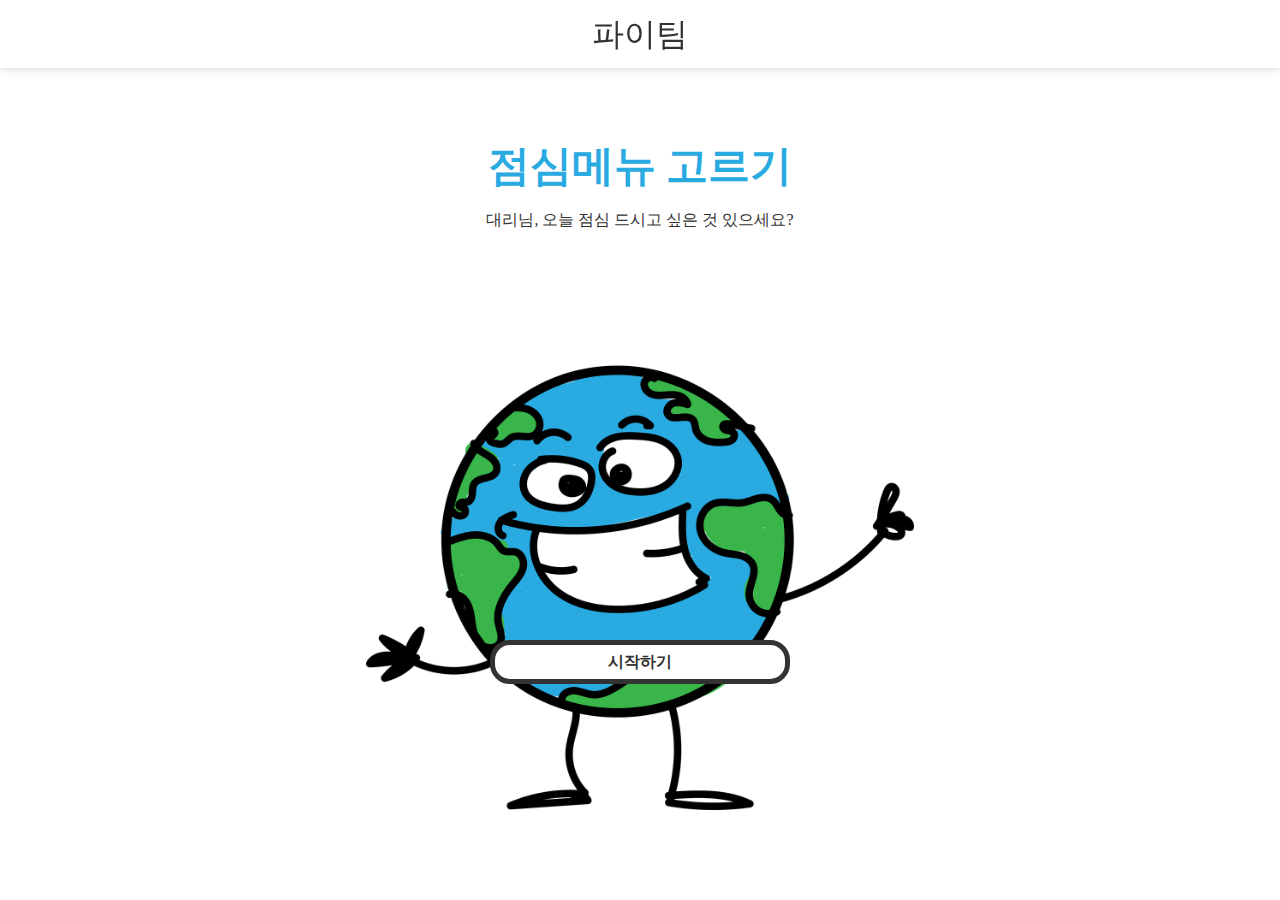
==== index.html @ 796ad091 "1page - Landing start / 2page - Character info 가이드 마크업" ====
<!DOCTYPE html>
<html lang="en">
<head>
    <meta charset="UTF-8">
    <meta http-equiv="X-UA-Compatible" content="IE=edge">
    <meta name="viewport" content="width=device-width, initial-scale=1.0">
    <title>파이팀!!!!!!</title>
    <link rel="stylesheet" href="css/common.css">
    <link rel="stylesheet" href="css/style.css">
    <script src="https://code.jquery.com/jquery-3.5.1.min.js" integrity="sha256-9/aliU8dGd2tb6OSsuzixeV4y/faTqgFtohetphbbj0=" crossorigin="anonymous"></script>
    <script src="js/common.js"></script>
</head>
<body>
    <div id="wrap">
        <header id="header">
            <h1>파이팀</h1>
        </header>
        <div id="container" class="pr">
            <div id="contents">
                <h2>점심메뉴 고르기</h2>
                <p>대리님, 오늘 점심 드시고 싶은 것 있으세요?</p>
                <a href="./sub1.html" id="startBtn" class="pa">시작하기</a>
            </div>
        </div>
    </div>
</body>
</html>
---- css/common.css ----
@import url('reset.css');


.pr{position: relative;}
.pa{position: absolute}

#hidden{width: 1px; height: 1px; color: #fff; position: relative; left: -999999999%; overflow: hidden; font-size: 0px;}

#header{overflow: hidden; position: fixed; width: 100%; text-align: center; font-size: 32px; padding: 10px; box-shadow: 0 -2px 11px #bbb; z-index: 999;}

#container{position: relative; overflow: hidden; height: 100vh; text-align: center;}
---- css/style.css ----
#contents {
  height: 100vh;
  text-align: center;
}

#contents:after {
  content: '';
  display: block;
  width: 100%;
  height: 50%;
  position: absolute;
  left: 0;
  bottom: 10vh;
  background: url(../images/earth.png) center no-repeat;
  background-size: contain;
  animation: rotate_image 10s linear infinite;
  transform-origin: 50% 50%;
}

#contents h2 {
  font-size: 42px;
  font-weight: 700;
  color: #29abe2;
  padding: 15vh 0 10px;
}

#contents #startBtn {
  display: inline-block;
  font-weight: 700;
  width: 300px;
  border: 5px solid #333;
  border-radius: 20px;
  background: #fff;
  padding: 5px;
  left: 50%;
  bottom: 24vh;
  z-index: 100;
  margin-left: -150px;
}

#contents #startBtn:hover {
  transform: scale(1.1);
  transform-origin: center;
  transition: all .2s ease-in-out;
}

@keyframes rotate_image {
  100% {
    transform: rotate(360deg);
  }
}
/*# sourceMappingURL=style.css.map */
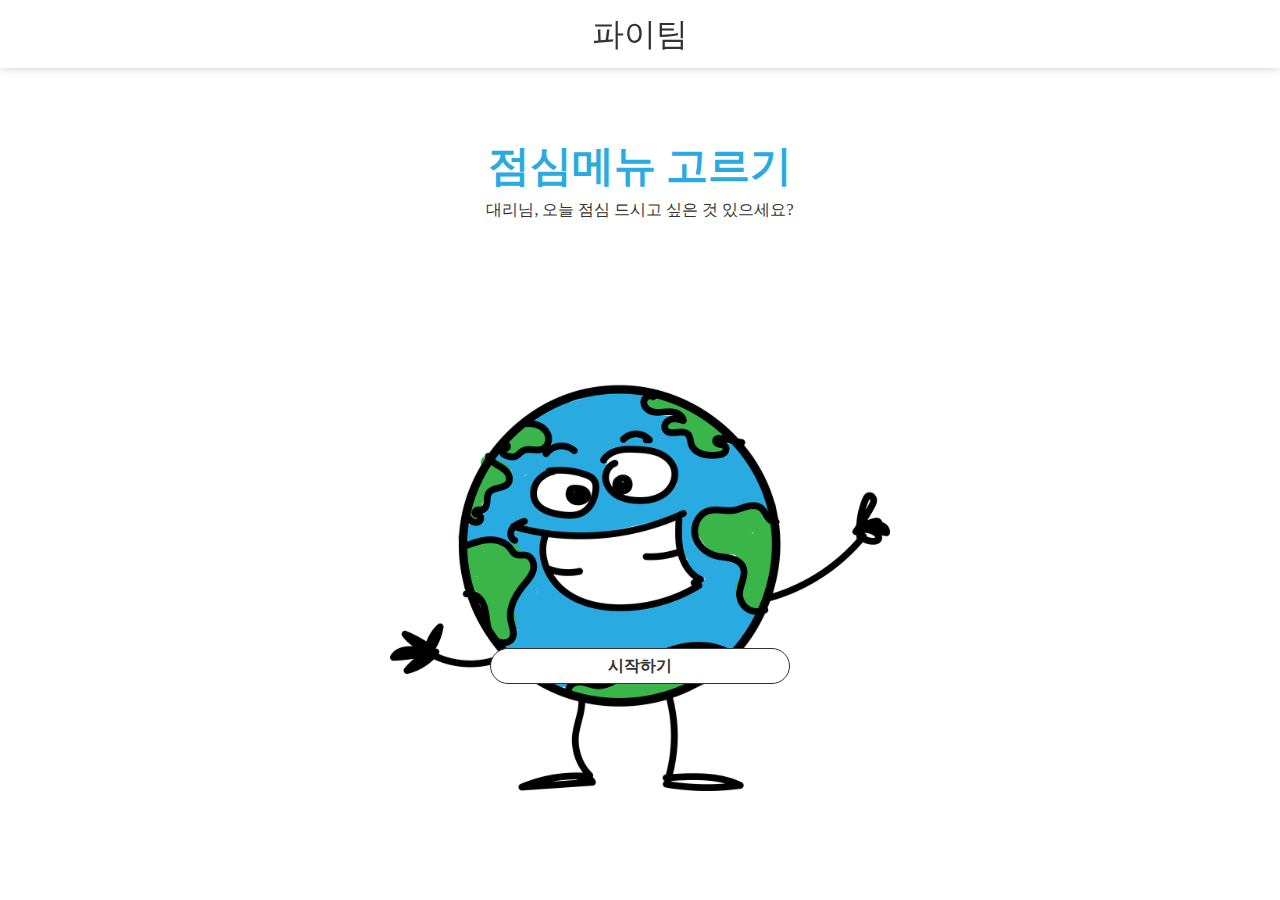
==== commit f7e2ba84: "~" ====
--- a/index.html
+++ b/index.html
@@ -13,7 +13,7 @@
 <body>
     <div id="wrap">
         <header id="header">
-            <h1>파이팀</h1>
+            <h1><a href="./index.html">파이팀</a></h1>
         </header>
         <div id="container" class="pr">
             <div id="contents">
--- a/css/common.css
+++ b/css/common.css
@@ -1,11 +1,16 @@
 @import url('reset.css');
-
 
 .pr{position: relative;}
 .pa{position: absolute}
 
 #hidden{width: 1px; height: 1px; color: #fff; position: relative; left: -999999999%; overflow: hidden; font-size: 0px;}
 
-#header{overflow: hidden; position: fixed; width: 100%; text-align: center; font-size: 32px; padding: 10px; box-shadow: 0 -2px 11px #bbb; z-index: 999;}
+#header{overflow: hidden; position: fixed; width: 100%; text-align: center; font-size: 32px; padding: 10px; background: #fff; box-shadow: 0 -2px 11px #bbb; z-index: 999;}
 
-#container{position: relative; overflow: hidden; height: 100vh; text-align: center;}+#wrap{height: 100%;}
+#container{position: relative; overflow: hidden; overflow-y: scroll; height: 100vh; text-align: center;}
+#contents{height: 100%; padding-top: 15vh;}
+
+.btn{display: block; font-weight: 700; width: 230px; border: 1px solid #333; border-radius: 20px; background: #fff; padding: 5px; position: relative; left: 0; top: 30px; z-index: 100;}
+   
+.btn:hover{transform: scale(1.1); transform-origin: center; transition: all .2s ease-in-out;}--- a/css/style.css
+++ b/css/style.css
@@ -1,16 +1,12 @@
-#contents {
-  height: 100vh;
-  text-align: center;
-}
-
 #contents:after {
   content: '';
   display: block;
-  width: 100%;
+  width: 500px;
   height: 50%;
   position: absolute;
-  left: 0;
+  left: 50%;
   bottom: 10vh;
+  margin-left: -250px;
   background: url(../images/earth.png) center no-repeat;
   background-size: contain;
   animation: rotate_image 10s linear infinite;
@@ -21,14 +17,13 @@
   font-size: 42px;
   font-weight: 700;
   color: #29abe2;
-  padding: 15vh 0 10px;
 }
 
 #contents #startBtn {
   display: inline-block;
   font-weight: 700;
   width: 300px;
-  border: 5px solid #333;
+  border: 1px solid #333;
   border-radius: 20px;
   background: #fff;
   padding: 5px;
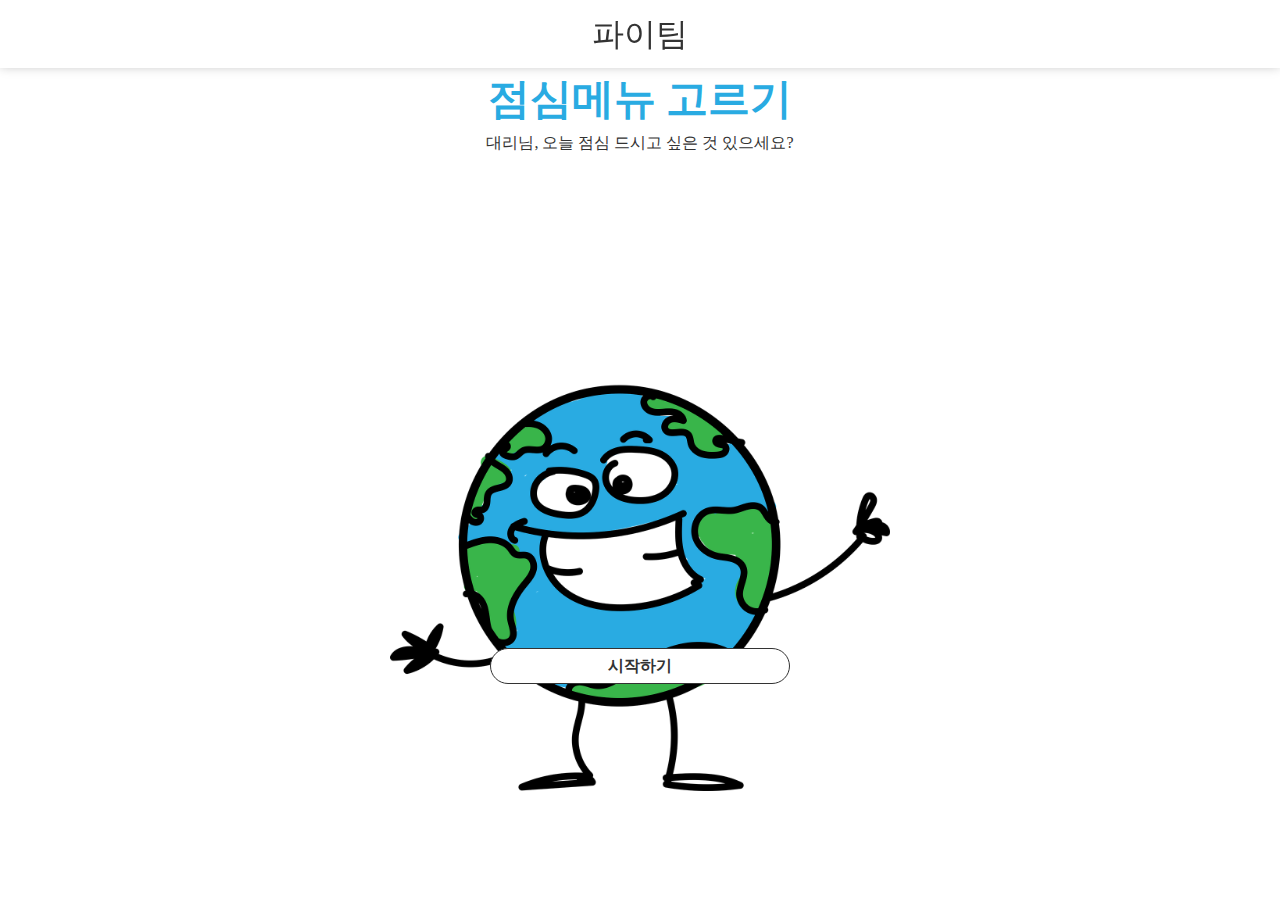
==== commit 3652d618: "파일정리 및 result 페이지 완료" ====
--- a/index.html
+++ b/index.html
@@ -6,9 +6,10 @@
     <meta name="viewport" content="width=device-width, initial-scale=1.0">
     <title>파이팀!!!!!!</title>
     <link rel="stylesheet" href="css/common.css">
+    <link rel="stylesheet" href="css/keryframe.css">
     <link rel="stylesheet" href="css/style.css">
     <script src="https://code.jquery.com/jquery-3.5.1.min.js" integrity="sha256-9/aliU8dGd2tb6OSsuzixeV4y/faTqgFtohetphbbj0=" crossorigin="anonymous"></script>
-    <script src="js/common.js"></script>
+    <script src="js/style.js"></script>
 </head>
 <body>
     <div id="wrap">
@@ -19,7 +20,8 @@
             <div id="contents">
                 <h2>점심메뉴 고르기</h2>
                 <p>대리님, 오늘 점심 드시고 싶은 것 있으세요?</p>
-                <a href="./sub1.html" id="startBtn" class="pa">시작하기</a>
+                <div id="back"></div>
+                <a href="javascript:link();" id="startBtn" class="pa">시작하기</a>
             </div>
         </div>
     </div>
--- a/css/common.css
+++ b/css/common.css
@@ -7,10 +7,11 @@
 
 #header{overflow: hidden; position: fixed; width: 100%; text-align: center; font-size: 32px; padding: 10px; background: #fff; box-shadow: 0 -2px 11px #bbb; z-index: 999;}
 
-#wrap{height: 100%;}
+#wrap{height: 100vh;}
 #container{position: relative; overflow: hidden; overflow-y: scroll; height: 100vh; text-align: center;}
-#contents{height: 100%; padding-top: 15vh;}
+#contents{height: 100%; padding-top: 68px;}
 
+button{cursor: pointer;}
 .btn{display: block; font-weight: 700; width: 230px; border: 1px solid #333; border-radius: 20px; background: #fff; padding: 5px; position: relative; left: 0; top: 30px; z-index: 100;}
    
 .btn:hover{transform: scale(1.1); transform-origin: center; transition: all .2s ease-in-out;}--- a/css/keryframe.css
+++ b/css/keryframe.css
@@ -0,0 +1,51 @@
+@keyframes rotate_image {
+  100% {
+    transform: rotate(360deg);
+  }
+}
+
+@keyframes fadeIn {
+  from {
+    opacity: 1;
+  }
+  to {
+    opacity: 0;
+  }
+}
+
+@keyframes fadeOut {
+  from {
+    opacity: 0;
+  }
+  to {
+    opacity: 1;
+  }
+}
+
+@keyframes bg-loop {
+  0% {
+    right: 0;
+  }
+  100% {
+    right: 100%;
+  }
+}
+
+@keyframes bg-scrolling-reverse {
+  100% {
+    background-position: 1350px;
+  }
+}
+
+@keyframes bg-scrolling {
+  0% {
+    background-position: 1350px;
+  }
+}
+
+@keyframes go-result {
+  100% {
+    left: 200%;
+  }
+}
+/*# sourceMappingURL=keryframe.css.map */--- a/css/style.css
+++ b/css/style.css
@@ -1,4 +1,4 @@
-#contents:after {
+#contents #back {
   content: '';
   display: block;
   width: 500px;
@@ -11,6 +11,14 @@
   background-size: contain;
   animation: rotate_image 10s linear infinite;
   transform-origin: 50% 50%;
+}
+
+#contents #back.scale {
+  width: 100%;
+  height: 120%;
+  margin-left: -50%;
+  bottom: -20%;
+  transition: all 1.2s;
 }
 
 #contents h2 {
@@ -39,9 +47,10 @@
   transition: all .2s ease-in-out;
 }
 
-@keyframes rotate_image {
-  100% {
-    transform: rotate(360deg);
+@media only screen and (max-width: 460px) {
+  #contents #back.scale {
+    width: 150%;
+    margin-left: -75%;
   }
 }
 /*# sourceMappingURL=style.css.map */